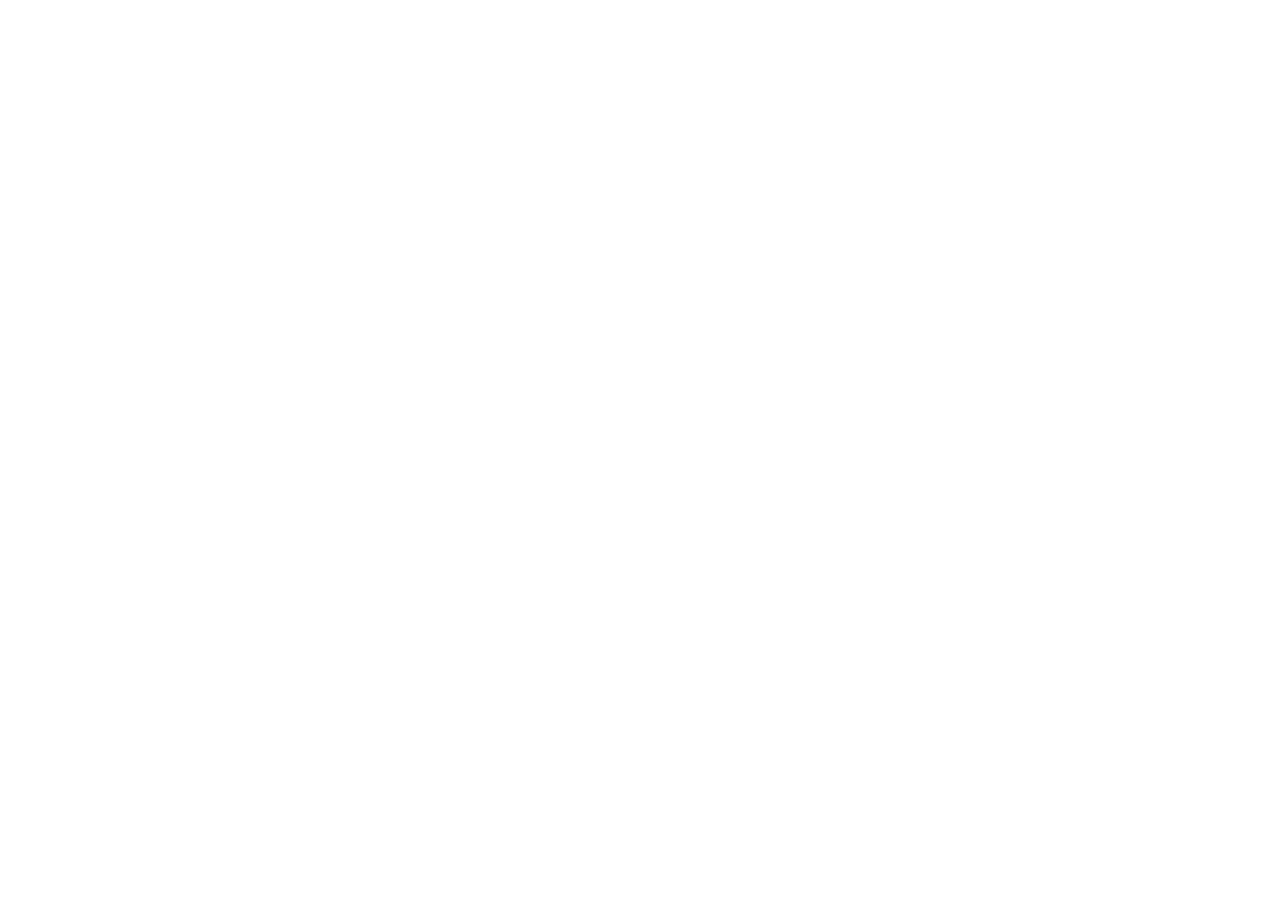
==== home/login.html @ 244410e5 "init project" ====
<!DOCTYPE html>
<html lang="en">
<head>
    <meta charset="UTF-8">
    <meta name="viewport" content="width=device-width, initial-scale=1.0">
    <title>Document</title>
</head>
<body>
    
</body>
</html>
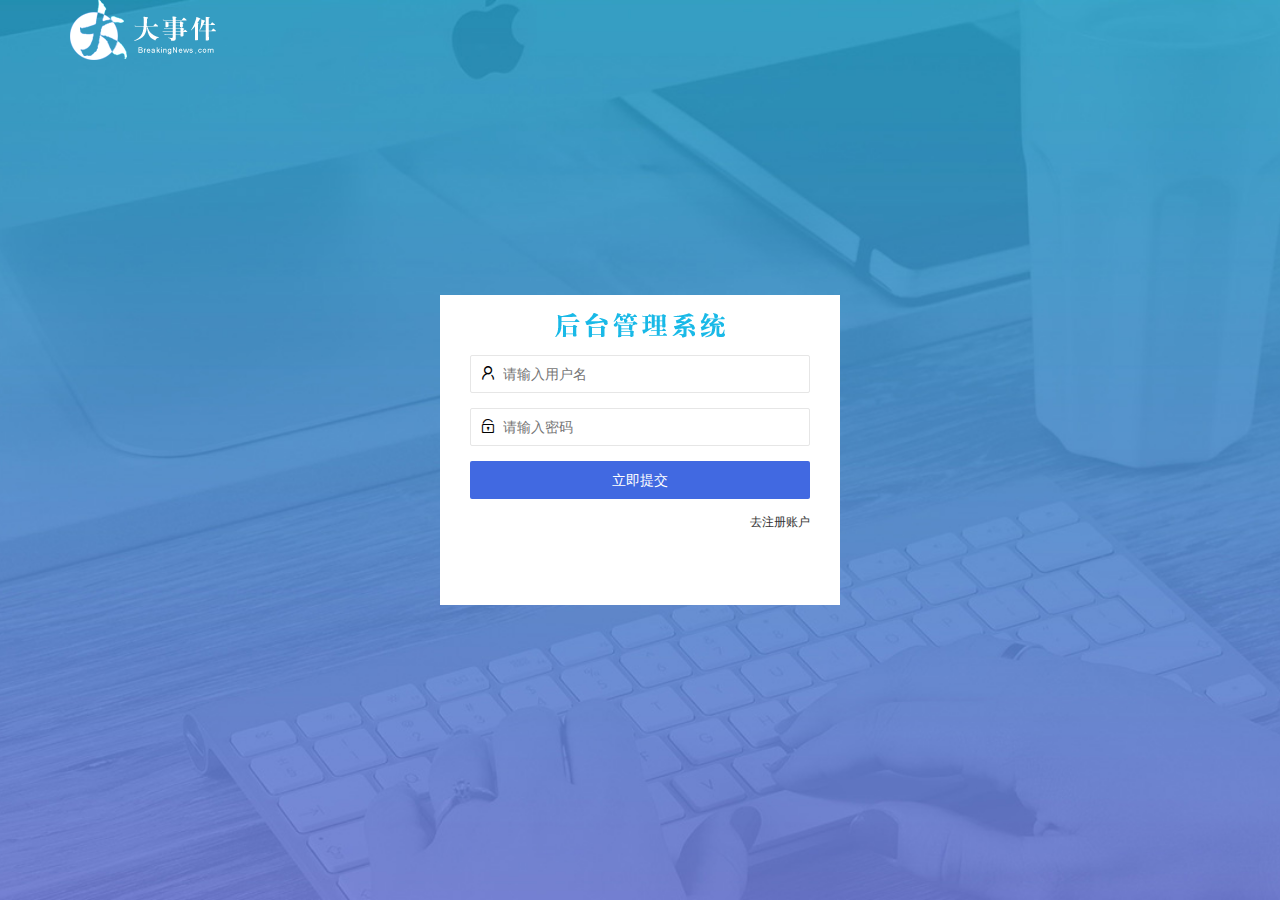
==== commit 228bbe33: "完成个人中心的开发" ====
--- a/home/login.html
+++ b/home/login.html
@@ -1,11 +1,102 @@
 <!DOCTYPE html>
 <html lang="en">
+
 <head>
     <meta charset="UTF-8">
     <meta name="viewport" content="width=device-width, initial-scale=1.0">
     <title>Document</title>
+    <!-- 导入LAYUI样式 -->
+    <link rel="stylesheet" href="/assets/lib/layui/css/layui.css">
+    <!-- 导入自己的样式表 -->
+    <link rel="stylesheet" href="/assets/css/login.css">
 </head>
+
 <body>
-    
+    <div class="layui-main">
+        <img src="/assets/images/logo.png" alt="">
+    </div>
+    <!-- 登录注册区域 -->
+    <div class="loginAndRegBox">
+        <div class="title-box">
+        </div>
+        <!-- 登录的DIV -->
+        <div class="login-box">
+            <!-- form表单 -->
+            <form class="layui-form" id="form_login">
+                <!-- 账号 -->
+                <div class="layui-form-item">
+                    <i class="layui-icon layui-icon-username"></i>
+                    <input type="text" name="username" required lay-verify="required" placeholder="请输入用户名"
+                        autocomplete="off" class="layui-input">
+                </div>
+                <!-- 密码 -->
+                <div class="layui-form-item">
+                    <i class="layui-icon layui-icon-password"></i>
+                    <input type="password" name="password" required lay-verify="required |pwd" placeholder="请输入密码"
+                        autocomplete="off" class="layui-input">
+                </div>
+                <!-- 登录按钮 -->
+                <div class="layui-form-item">
+                    <button class="layui-btn layui-btn-fluid tj" lay-submit lay-filter="formDemo">立即提交</button>
+                </div>
+                <div class="layui-form-item links">
+                    <a href="javascript:;" id="link_reg">去注册账户 </a>
+                </div>
+            </form>
+        </div>
+        <!-- 注册的DIV -->
+        <div class="reg-box">
+            <!-- form表单 -->
+            <form class="layui-form" id="form_reg">
+                <!-- 账号 -->
+                <div class="layui-form-item">
+                    <i class="layui-icon layui-icon-"></i>
+                    <input type="text" name="username" required lay-verify="required" placeholder="请输入用户名"
+                        autocomplete="off" class="layui-input">
+                </div>
+                <!-- 密码 -->
+                <div class="layui-form-item">
+                    <i class="layui-icon layui-icon-password"></i>
+                    <input type="password" name="password" required lay-verify="required |pwd" placeholder="请输入密码"
+                        autocomplete="off" class="layui-input pd">
+                </div>
+                <!--再次确认密码 -->
+                <div class="layui-form-item">
+                    <i class="layui-icon layui-icon-password"></i>
+                    <input type="password" name="password" required lay-verify="required |pwd |repwd"
+                        placeholder="再次确认密码" autocomplete="off" class="layui-input">
+                </div>
+                <!-- 登录按钮 -->
+                <div class="layui-form-item">
+                    <button class="layui-btn layui-btn-fluid tj" lay-submit lay-filter="formDemo">立即提交</button>
+                </div>
+                <div class="layui-form-item links">
+                    <a href="javascript:;" id="link_login">去登录 </a>
+                </div>
+            </form>
+        </div>
+    </div>
 </body>
+
+
+
+
+
+
+
+
+
+
+
+
+
+
+<!-- 导入JQUERY -->
+<script src="/assets/lib/jquery.js"></script>
+<script src="/assets/lib/layui/layui.all.js"></script>
+<!-- 导入自己的脚本 -->
+<script src="/assets/js/login.js"></script>
+
+</body>
+
 </html>--- a/assets/lib/layui/css/layui.css
+++ b/assets/lib/layui/css/layui.css
@@ -0,0 +1,2 @@
+/** layui-v2.5.5 MIT License By https://www.layui.com */
+ .layui-inline,img{display:inline-block;vertical-align:middle}h1,h2,h3,h4,h5,h6{font-weight:400}.layui-edge,.layui-header,.layui-inline,.layui-main{position:relative}.layui-body,.layui-edge,.layui-elip{overflow:hidden}.layui-btn,.layui-edge,.layui-inline,img{vertical-align:middle}.layui-btn,.layui-disabled,.layui-icon,.layui-unselect{-moz-user-select:none;-webkit-user-select:none;-ms-user-select:none}.layui-elip,.layui-form-checkbox span,.layui-form-pane .layui-form-label{text-overflow:ellipsis;white-space:nowrap}.layui-breadcrumb,.layui-tree-btnGroup{visibility:hidden}blockquote,body,button,dd,div,dl,dt,form,h1,h2,h3,h4,h5,h6,input,li,ol,p,pre,td,textarea,th,ul{margin:0;padding:0;-webkit-tap-highlight-color:rgba(0,0,0,0)}a:active,a:hover{outline:0}img{border:none}li{list-style:none}table{border-collapse:collapse;border-spacing:0}h4,h5,h6{font-size:100%}button,input,optgroup,option,select,textarea{font-family:inherit;font-size:inherit;font-style:inherit;font-weight:inherit;outline:0}pre{white-space:pre-wrap;white-space:-moz-pre-wrap;white-space:-pre-wrap;white-space:-o-pre-wrap;word-wrap:break-word}body{line-height:24px;font:14px Helvetica Neue,Helvetica,PingFang SC,Tahoma,Arial,sans-serif}hr{height:1px;margin:10px 0;border:0;clear:both}a{color:#333;text-decoration:none}a:hover{color:#777}a cite{font-style:normal;*cursor:pointer}.layui-border-box,.layui-border-box *{box-sizing:border-box}.layui-box,.layui-box *{box-sizing:content-box}.layui-clear{clear:both;*zoom:1}.layui-clear:after{content:'\20';clear:both;*zoom:1;display:block;height:0}.layui-inline{*display:inline;*zoom:1}.layui-edge{display:inline-block;width:0;height:0;border-width:6px;border-style:dashed;border-color:transparent}.layui-edge-top{top:-4px;border-bottom-color:#999;border-bottom-style:solid}.layui-edge-right{border-left-color:#999;border-left-style:solid}.layui-edge-bottom{top:2px;border-top-color:#999;border-top-style:solid}.layui-edge-left{border-right-color:#999;border-right-style:solid}.layui-disabled,.layui-disabled:hover{color:#d2d2d2!important;cursor:not-allowed!important}.layui-circle{border-radius:100%}.layui-show{display:block!important}.layui-hide{display:none!important}@font-face{font-family:layui-icon;src:url(../font/iconfont.eot?v=250);src:url(../font/iconfont.eot?v=250#iefix) format('embedded-opentype'),url(../font/iconfont.woff2?v=250) format('woff2'),url(../font/iconfont.woff?v=250) format('woff'),url(../font/iconfont.ttf?v=250) format('truetype'),url(../font/iconfont.svg?v=250#layui-icon) format('svg')}.layui-icon{font-family:layui-icon!important;font-size:16px;font-style:normal;-webkit-font-smoothing:antialiased;-moz-osx-font-smoothing:grayscale}.layui-icon-reply-fill:before{content:"\e611"}.layui-icon-set-fill:before{content:"\e614"}.layui-icon-menu-fill:before{content:"\e60f"}.layui-icon-search:before{content:"\e615"}.layui-icon-share:before{content:"\e641"}.layui-icon-set-sm:before{content:"\e620"}.layui-icon-engine:before{content:"\e628"}.layui-icon-close:before{content:"\1006"}.layui-icon-close-fill:before{content:"\1007"}.layui-icon-chart-screen:before{content:"\e629"}.layui-icon-star:before{content:"\e600"}.layui-icon-circle-dot:before{content:"\e617"}.layui-icon-chat:before{content:"\e606"}.layui-icon-release:before{content:"\e609"}.layui-icon-list:before{content:"\e60a"}.layui-icon-chart:before{content:"\e62c"}.layui-icon-ok-circle:before{content:"\1005"}.layui-icon-layim-theme:before{content:"\e61b"}.layui-icon-table:before{content:"\e62d"}.layui-icon-right:before{content:"\e602"}.layui-icon-left:before{content:"\e603"}.layui-icon-cart-simple:before{content:"\e698"}.layui-icon-face-cry:before{content:"\e69c"}.layui-icon-face-smile:before{content:"\e6af"}.layui-icon-survey:before{content:"\e6b2"}.layui-icon-tree:before{content:"\e62e"}.layui-icon-upload-circle:before{content:"\e62f"}.layui-icon-add-circle:before{content:"\e61f"}.layui-icon-download-circle:before{content:"\e601"}.layui-icon-templeate-1:before{content:"\e630"}.layui-icon-util:before{content:"\e631"}.layui-icon-face-surprised:before{content:"\e664"}.layui-icon-edit:before{content:"\e642"}.layui-icon-speaker:before{content:"\e645"}.layui-icon-down:before{content:"\e61a"}.layui-icon-file:before{content:"\e621"}.layui-icon-layouts:before{content:"\e632"}.layui-icon-rate-half:before{content:"\e6c9"}.layui-icon-add-circle-fine:before{content:"\e608"}.layui-icon-prev-circle:before{content:"\e633"}.layui-icon-read:before{content:"\e705"}.layui-icon-404:before{content:"\e61c"}.layui-icon-carousel:before{content:"\e634"}.layui-icon-help:before{content:"\e607"}.layui-icon-code-circle:before{content:"\e635"}.layui-icon-water:before{content:"\e636"}.layui-icon-username:before{content:"\e66f"}.layui-icon-find-fill:before{content:"\e670"}.layui-icon-about:before{content:"\e60b"}.layui-icon-location:before{content:"\e715"}.layui-icon-up:before{content:"\e619"}.layui-icon-pause:before{content:"\e651"}.layui-icon-date:before{content:"\e637"}.layui-icon-layim-uploadfile:before{content:"\e61d"}.layui-icon-delete:before{content:"\e640"}.layui-icon-play:before{content:"\e652"}.layui-icon-top:before{content:"\e604"}.layui-icon-friends:before{content:"\e612"}.layui-icon-refresh-3:before{content:"\e9aa"}.layui-icon-ok:before{content:"\e605"}.layui-icon-layer:before{content:"\e638"}.layui-icon-face-smile-fine:before{content:"\e60c"}.layui-icon-dollar:before{content:"\e659"}.layui-icon-group:before{content:"\e613"}.layui-icon-layim-download:before{content:"\e61e"}.layui-icon-picture-fine:before{content:"\e60d"}.layui-icon-link:before{content:"\e64c"}.layui-icon-diamond:before{content:"\e735"}.layui-icon-log:before{content:"\e60e"}.layui-icon-rate-solid:before{content:"\e67a"}.layui-icon-fonts-del:before{content:"\e64f"}.layui-icon-unlink:before{content:"\e64d"}.layui-icon-fonts-clear:before{content:"\e639"}.layui-icon-triangle-r:before{content:"\e623"}.layui-icon-circle:before{content:"\e63f"}.layui-icon-radio:before{content:"\e643"}.layui-icon-align-center:before{content:"\e647"}.layui-icon-align-right:before{content:"\e648"}.layui-icon-align-left:before{content:"\e649"}.layui-icon-loading-1:before{content:"\e63e"}.layui-icon-return:before{content:"\e65c"}.layui-icon-fonts-strong:before{content:"\e62b"}.layui-icon-upload:before{content:"\e67c"}.layui-icon-dialogue:before{content:"\e63a"}.layui-icon-video:before{content:"\e6ed"}.layui-icon-headset:before{content:"\e6fc"}.layui-icon-cellphone-fine:before{content:"\e63b"}.layui-icon-add-1:before{content:"\e654"}.layui-icon-face-smile-b:before{content:"\e650"}.layui-icon-fonts-html:before{content:"\e64b"}.layui-icon-form:before{content:"\e63c"}.layui-icon-cart:before{content:"\e657"}.layui-icon-camera-fill:before{content:"\e65d"}.layui-icon-tabs:before{content:"\e62a"}.layui-icon-fonts-code:before{content:"\e64e"}.layui-icon-fire:before{content:"\e756"}.layui-icon-set:before{content:"\e716"}.layui-icon-fonts-u:before{content:"\e646"}.layui-icon-triangle-d:before{content:"\e625"}.layui-icon-tips:before{content:"\e702"}.layui-icon-picture:before{content:"\e64a"}.layui-icon-more-vertical:before{content:"\e671"}.layui-icon-flag:before{content:"\e66c"}.layui-icon-loading:before{content:"\e63d"}.layui-icon-fonts-i:before{content:"\e644"}.layui-icon-refresh-1:before{content:"\e666"}.layui-icon-rmb:before{content:"\e65e"}.layui-icon-home:before{content:"\e68e"}.layui-icon-user:before{content:"\e770"}.layui-icon-notice:before{content:"\e667"}.layui-icon-login-weibo:before{content:"\e675"}.layui-icon-voice:before{content:"\e688"}.layui-icon-upload-drag:before{content:"\e681"}.layui-icon-login-qq:before{content:"\e676"}.layui-icon-snowflake:before{content:"\e6b1"}.layui-icon-file-b:before{content:"\e655"}.layui-icon-template:before{content:"\e663"}.layui-icon-auz:before{content:"\e672"}.layui-icon-console:before{content:"\e665"}.layui-icon-app:before{content:"\e653"}.layui-icon-prev:before{content:"\e65a"}.layui-icon-website:before{content:"\e7ae"}.layui-icon-next:before{content:"\e65b"}.layui-icon-component:before{content:"\e857"}.layui-icon-more:before{content:"\e65f"}.layui-icon-login-wechat:before{content:"\e677"}.layui-icon-shrink-right:before{content:"\e668"}.layui-icon-spread-left:before{content:"\e66b"}.layui-icon-camera:before{content:"\e660"}.layui-icon-note:before{content:"\e66e"}.layui-icon-refresh:before{content:"\e669"}.layui-icon-female:before{content:"\e661"}.layui-icon-male:before{content:"\e662"}.layui-icon-password:before{content:"\e673"}.layui-icon-senior:before{content:"\e674"}.layui-icon-theme:before{content:"\e66a"}.layui-icon-tread:before{content:"\e6c5"}.layui-icon-praise:before{content:"\e6c6"}.layui-icon-star-fill:before{content:"\e658"}.layui-icon-rate:before{content:"\e67b"}.layui-icon-template-1:before{content:"\e656"}.layui-icon-vercode:before{content:"\e679"}.layui-icon-cellphone:before{content:"\e678"}.layui-icon-screen-full:before{content:"\e622"}.layui-icon-screen-restore:before{content:"\e758"}.layui-icon-cols:before{content:"\e610"}.layui-icon-export:before{content:"\e67d"}.layui-icon-print:before{content:"\e66d"}.layui-icon-slider:before{content:"\e714"}.layui-icon-addition:before{content:"\e624"}.layui-icon-subtraction:before{content:"\e67e"}.layui-icon-service:before{content:"\e626"}.layui-icon-transfer:before{content:"\e691"}.layui-main{width:1140px;margin:0 auto}.layui-header{z-index:1000;height:60px}.layui-header a:hover{transition:all .5s;-webkit-transition:all .5s}.layui-side{position:fixed;left:0;top:0;bottom:0;z-index:999;width:200px;overflow-x:hidden}.layui-side-scroll{position:relative;width:220px;height:100%;overflow-x:hidden}.layui-body{position:absolute;left:200px;right:0;top:0;bottom:0;z-index:998;width:auto;overflow-y:auto;box-sizing:border-box}.layui-layout-body{overflow:hidden}.layui-layout-admin .layui-header{background-color:#23262E}.layui-layout-admin .layui-side{top:60px;width:200px;overflow-x:hidden}.layui-layout-admin .layui-body{position:fixed;top:60px;bottom:44px}.layui-layout-admin .layui-main{width:auto;margin:0 15px}.layui-layout-admin .layui-footer{position:fixed;left:200px;right:0;bottom:0;height:44px;line-height:44px;padding:0 15px;background-color:#eee}.layui-layout-admin .layui-logo{position:absolute;left:0;top:0;width:200px;height:100%;line-height:60px;text-align:center;color:#009688;font-size:16px}.layui-layout-admin .layui-header .layui-nav{background:0 0}.layui-layout-left{position:absolute!important;left:200px;top:0}.layui-layout-right{position:absolute!important;right:0;top:0}.layui-container{position:relative;margin:0 auto;padding:0 15px;box-sizing:border-box}.layui-fluid{position:relative;margin:0 auto;padding:0 15px}.layui-row:after,.layui-row:before{content:'';display:block;clear:both}.layui-col-lg1,.layui-col-lg10,.layui-col-lg11,.layui-col-lg12,.layui-col-lg2,.layui-col-lg3,.layui-col-lg4,.layui-col-lg5,.layui-col-lg6,.layui-col-lg7,.layui-col-lg8,.layui-col-lg9,.layui-col-md1,.layui-col-md10,.layui-col-md11,.layui-col-md12,.layui-col-md2,.layui-col-md3,.layui-col-md4,.layui-col-md5,.layui-col-md6,.layui-col-md7,.layui-col-md8,.layui-col-md9,.layui-col-sm1,.layui-col-sm10,.layui-col-sm11,.layui-col-sm12,.layui-col-sm2,.layui-col-sm3,.layui-col-sm4,.layui-col-sm5,.layui-col-sm6,.layui-col-sm7,.layui-col-sm8,.layui-col-sm9,.layui-col-xs1,.layui-col-xs10,.layui-col-xs11,.layui-col-xs12,.layui-col-xs2,.layui-col-xs3,.layui-col-xs4,.layui-col-xs5,.layui-col-xs6,.layui-col-xs7,.layui-col-xs8,.layui-col-xs9{position:relative;display:block;box-sizing:border-box}.layui-col-xs1,.layui-col-xs10,.layui-col-xs11,.layui-col-xs12,.layui-col-xs2,.layui-col-xs3,.layui-col-xs4,.layui-col-xs5,.layui-col-xs6,.layui-col-xs7,.layui-col-xs8,.layui-col-xs9{float:left}.layui-col-xs1{width:8.33333333%}.layui-col-xs2{width:16.66666667%}.layui-col-xs3{width:25%}.layui-col-xs4{width:33.33333333%}.layui-col-xs5{width:41.66666667%}.layui-col-xs6{width:50%}.layui-col-xs7{width:58.33333333%}.layui-col-xs8{width:66.66666667%}.layui-col-xs9{width:75%}.layui-col-xs10{width:83.33333333%}.layui-col-xs11{width:91.66666667%}.layui-col-xs12{width:100%}.layui-col-xs-offset1{margin-left:8.33333333%}.layui-col-xs-offset2{margin-left:16.66666667%}.layui-col-xs-offset3{margin-left:25%}.layui-col-xs-offset4{margin-left:33.33333333%}.layui-col-xs-offset5{margin-left:41.66666667%}.layui-col-xs-offset6{margin-left:50%}.layui-col-xs-offset7{margin-left:58.33333333%}.layui-col-xs-offset8{margin-left:66.66666667%}.layui-col-xs-offset9{margin-left:75%}.layui-col-xs-offset10{margin-left:83.33333333%}.layui-col-xs-offset11{margin-left:91.66666667%}.layui-col-xs-offset12{margin-left:100%}@media screen and (max-width:768px){.layui-hide-xs{display:none!important}.layui-show-xs-block{display:block!important}.layui-show-xs-inline{display:inline!important}.layui-show-xs-inline-block{display:inline-block!important}}@media screen and (min-width:768px){.layui-container{width:750px}.layui-hide-sm{display:none!important}.layui-show-sm-block{display:block!important}.layui-show-sm-inline{display:inline!important}.layui-show-sm-inline-block{display:inline-block!important}.layui-col-sm1,.layui-col-sm10,.layui-col-sm11,.layui-col-sm12,.layui-col-sm2,.layui-col-sm3,.layui-col-sm4,.layui-col-sm5,.layui-col-sm6,.layui-col-sm7,.layui-col-sm8,.layui-col-sm9{float:left}.layui-col-sm1{width:8.33333333%}.layui-col-sm2{width:16.66666667%}.layui-col-sm3{width:25%}.layui-col-sm4{width:33.33333333%}.layui-col-sm5{width:41.66666667%}.layui-col-sm6{width:50%}.layui-col-sm7{width:58.33333333%}.layui-col-sm8{width:66.66666667%}.layui-col-sm9{width:75%}.layui-col-sm10{width:83.33333333%}.layui-col-sm11{width:91.66666667%}.layui-col-sm12{width:100%}.layui-col-sm-offset1{margin-left:8.33333333%}.layui-col-sm-offset2{margin-left:16.66666667%}.layui-col-sm-offset3{margin-left:25%}.layui-col-sm-offset4{margin-left:33.33333333%}.layui-col-sm-offset5{margin-left:41.66666667%}.layui-col-sm-offset6{margin-left:50%}.layui-col-sm-offset7{margin-left:58.33333333%}.layui-col-sm-offset8{margin-left:66.66666667%}.layui-col-sm-offset9{margin-left:75%}.layui-col-sm-offset10{margin-left:83.33333333%}.layui-col-sm-offset11{margin-left:91.66666667%}.layui-col-sm-offset12{margin-left:100%}}@media screen and (min-width:992px){.layui-container{width:970px}.layui-hide-md{display:none!important}.layui-show-md-block{display:block!important}.layui-show-md-inline{display:inline!important}.layui-show-md-inline-block{display:inline-block!important}.layui-col-md1,.layui-col-md10,.layui-col-md11,.layui-col-md12,.layui-col-md2,.layui-col-md3,.layui-col-md4,.layui-col-md5,.layui-col-md6,.layui-col-md7,.layui-col-md8,.layui-col-md9{float:left}.layui-col-md1{width:8.33333333%}.layui-col-md2{width:16.66666667%}.layui-col-md3{width:25%}.layui-col-md4{width:33.33333333%}.layui-col-md5{width:41.66666667%}.layui-col-md6{width:50%}.layui-col-md7{width:58.33333333%}.layui-col-md8{width:66.66666667%}.layui-col-md9{width:75%}.layui-col-md10{width:83.33333333%}.layui-col-md11{width:91.66666667%}.layui-col-md12{width:100%}.layui-col-md-offset1{margin-left:8.33333333%}.layui-col-md-offset2{margin-left:16.66666667%}.layui-col-md-offset3{margin-left:25%}.layui-col-md-offset4{margin-left:33.33333333%}.layui-col-md-offset5{margin-left:41.66666667%}.layui-col-md-offset6{margin-left:50%}.layui-col-md-offset7{margin-left:58.33333333%}.layui-col-md-offset8{margin-left:66.66666667%}.layui-col-md-offset9{margin-left:75%}.layui-col-md-offset10{margin-left:83.33333333%}.layui-col-md-offset11{margin-left:91.66666667%}.layui-col-md-offset12{margin-left:100%}}@media screen and (min-width:1200px){.layui-container{width:1170px}.layui-hide-lg{display:none!important}.layui-show-lg-block{display:block!important}.layui-show-lg-inline{display:inline!important}.layui-show-lg-inline-block{display:inline-block!important}.layui-col-lg1,.layui-col-lg10,.layui-col-lg11,.layui-col-lg12,.layui-col-lg2,.layui-col-lg3,.layui-col-lg4,.layui-col-lg5,.layui-col-lg6,.layui-col-lg7,.layui-col-lg8,.layui-col-lg9{float:left}.layui-col-lg1{width:8.33333333%}.layui-col-lg2{width:16.66666667%}.layui-col-lg3{width:25%}.layui-col-lg4{width:33.33333333%}.layui-col-lg5{width:41.66666667%}.layui-col-lg6{width:50%}.layui-col-lg7{width:58.33333333%}.layui-col-lg8{width:66.66666667%}.layui-col-lg9{width:75%}.layui-col-lg10{width:83.33333333%}.layui-col-lg11{width:91.66666667%}.layui-col-lg12{width:100%}.layui-col-lg-offset1{margin-left:8.33333333%}.layui-col-lg-offset2{margin-left:16.66666667%}.layui-col-lg-offset3{margin-left:25%}.layui-col-lg-offset4{margin-left:33.33333333%}.layui-col-lg-offset5{margin-left:41.66666667%}.layui-col-lg-offset6{margin-left:50%}.layui-col-lg-offset7{margin-left:58.33333333%}.layui-col-lg-offset8{margin-left:66.66666667%}.layui-col-lg-offset9{margin-left:75%}.layui-col-lg-offset10{margin-left:83.33333333%}.layui-col-lg-offset11{margin-left:91.66666667%}.layui-col-lg-offset12{margin-left:100%}}.layui-col-space1{margin:-.5px}.layui-col-space1>*{padding:.5px}.layui-col-space3{margin:-1.5px}.layui-col-space3>*{padding:1.5px}.layui-col-space5{margin:-2.5px}.layui-col-space5>*{padding:2.5px}.layui-col-space8{margin:-3.5px}.layui-col-space8>*{padding:3.5px}.layui-col-space10{margin:-5px}.layui-col-space10>*{padding:5px}.layui-col-space12{margin:-6px}.layui-col-space12>*{padding:6px}.layui-col-space15{margin:-7.5px}.layui-col-space15>*{padding:7.5px}.layui-col-space18{margin:-9px}.layui-col-space18>*{padding:9px}.layui-col-space20{margin:-10px}.layui-col-space20>*{padding:10px}.layui-col-space22{margin:-11px}.layui-col-space22>*{padding:11px}.layui-col-space25{margin:-12.5px}.layui-col-space25>*{padding:12.5px}.layui-col-space30{margin:-15px}.layui-col-space30>*{padding:15px}.layui-btn,.layui-input,.layui-select,.layui-textarea,.layui-upload-button{outline:0;-webkit-appearance:none;transition:all .3s;-webkit-transition:all .3s;box-sizing:border-box}.layui-elem-quote{margin-bottom:10px;padding:15px;line-height:22px;border-left:5px solid #009688;border-radius:0 2px 2px 0;background-color:#f2f2f2}.layui-quote-nm{border-style:solid;border-width:1px 1px 1px 5px;background:0 0}.layui-elem-field{margin-bottom:10px;padding:0;border-width:1px;border-style:solid}.layui-elem-field legend{margin-left:20px;padding:0 10px;font-size:20px;font-weight:300}.layui-field-title{margin:10px 0 20px;border-width:1px 0 0}.layui-field-box{padding:10px 15px}.layui-field-title .layui-field-box{padding:10px 0}.layui-progress{position:relative;height:6px;border-radius:20px;background-color:#e2e2e2}.layui-progress-bar{position:absolute;left:0;top:0;width:0;max-width:100%;height:6px;border-radius:20px;text-align:right;background-color:#5FB878;transition:all .3s;-webkit-transition:all .3s}.layui-progress-big,.layui-progress-big .layui-progress-bar{height:18px;line-height:18px}.layui-progress-text{position:relative;top:-20px;line-height:18px;font-size:12px;color:#666}.layui-progress-big .layui-progress-text{position:static;padding:0 10px;color:#fff}.layui-collapse{border-width:1px;border-style:solid;border-radius:2px}.layui-colla-content,.layui-colla-item{border-top-width:1px;border-top-style:solid}.layui-colla-item:first-child{border-top:none}.layui-colla-title{position:relative;height:42px;line-height:42px;padding:0 15px 0 35px;color:#333;background-color:#f2f2f2;cursor:pointer;font-size:14px;overflow:hidden}.layui-colla-content{display:none;padding:10px 15px;line-height:22px;color:#666}.layui-colla-icon{position:absolute;left:15px;top:0;font-size:14px}.layui-card{margin-bottom:15px;border-radius:2px;background-color:#fff;box-shadow:0 1px 2px 0 rgba(0,0,0,.05)}.layui-card:last-child{margin-bottom:0}.layui-card-header{position:relative;height:42px;line-height:42px;padding:0 15px;border-bottom:1px solid #f6f6f6;color:#333;border-radius:2px 2px 0 0;font-size:14px}.layui-bg-black,.layui-bg-blue,.layui-bg-cyan,.layui-bg-green,.layui-bg-orange,.layui-bg-red{color:#fff!important}.layui-card-body{position:relative;padding:10px 15px;line-height:24px}.layui-card-body[pad15]{padding:15px}.layui-card-body[pad20]{padding:20px}.layui-card-body .layui-table{margin:5px 0}.layui-card .layui-tab{margin:0}.layui-panel-window{position:relative;padding:15px;border-radius:0;border-top:5px solid #E6E6E6;background-color:#fff}.layui-auxiliar-moving{position:fixed;left:0;right:0;top:0;bottom:0;width:100%;height:100%;background:0 0;z-index:9999999999}.layui-form-label,.layui-form-mid,.layui-form-select,.layui-input-block,.layui-input-inline,.layui-textarea{position:relative}.layui-bg-red{background-color:#FF5722!important}.layui-bg-orange{background-color:#FFB800!important}.layui-bg-green{background-color:#009688!important}.layui-bg-cyan{background-color:#2F4056!important}.layui-bg-blue{background-color:#1E9FFF!important}.layui-bg-black{background-color:#393D49!important}.layui-bg-gray{background-color:#eee!important;color:#666!important}.layui-badge-rim,.layui-colla-content,.layui-colla-item,.layui-collapse,.layui-elem-field,.layui-form-pane .layui-form-item[pane],.layui-form-pane .layui-form-label,.layui-input,.layui-layedit,.layui-layedit-tool,.layui-quote-nm,.layui-select,.layui-tab-bar,.layui-tab-card,.layui-tab-title,.layui-tab-title .layui-this:after,.layui-textarea{border-color:#e6e6e6}.layui-timeline-item:before,hr{background-color:#e6e6e6}.layui-text{line-height:22px;font-size:14px;color:#666}.layui-text h1,.layui-text h2,.layui-text h3{font-weight:500;color:#333}.layui-text h1{font-size:30px}.layui-text h2{font-size:24px}.layui-text h3{font-size:18px}.layui-text a:not(.layui-btn){color:#01AAED}.layui-text a:not(.layui-btn):hover{text-decoration:underline}.layui-text ul{padding:5px 0 5px 15px}.layui-text ul li{margin-top:5px;list-style-type:disc}.layui-text em,.layui-word-aux{color:#999!important;padding:0 5px!important}.layui-btn{display:inline-block;height:38px;line-height:38px;padding:0 18px;background-color:#009688;color:#fff;white-space:nowrap;text-align:center;font-size:14px;border:none;border-radius:2px;cursor:pointer}.layui-btn:hover{opacity:.8;filter:alpha(opacity=80);color:#fff}.layui-btn:active{opacity:1;filter:alpha(opacity=100)}.layui-btn+.layui-btn{margin-left:10px}.layui-btn-container{font-size:0}.layui-btn-container .layui-btn{margin-right:10px;margin-bottom:10px}.layui-btn-container .layui-btn+.layui-btn{margin-left:0}.layui-table .layui-btn-container .layui-btn{margin-bottom:9px}.layui-btn-radius{border-radius:100px}.layui-btn .layui-icon{margin-right:3px;font-size:18px;vertical-align:bottom;vertical-align:middle\9}.layui-btn-primary{border:1px solid #C9C9C9;background-color:#fff;color:#555}.layui-btn-primary:hover{border-color:#009688;color:#333}.layui-btn-normal{background-color:#1E9FFF}.layui-btn-warm{background-color:#FFB800}.layui-btn-danger{background-color:#FF5722}.layui-btn-checked{background-color:#5FB878}.layui-btn-disabled,.layui-btn-disabled:active,.layui-btn-disabled:hover{border:1px solid #e6e6e6;background-color:#FBFBFB;color:#C9C9C9;cursor:not-allowed;opacity:1}.layui-btn-lg{height:44px;line-height:44px;padding:0 25px;font-size:16px}.layui-btn-sm{height:30px;line-height:30px;padding:0 10px;font-size:12px}.layui-btn-sm i{font-size:16px!important}.layui-btn-xs{height:22px;line-height:22px;padding:0 5px;font-size:12px}.layui-btn-xs i{font-size:14px!important}.layui-btn-group{display:inline-block;vertical-align:middle;font-size:0}.layui-btn-group .layui-btn{margin-left:0!important;margin-right:0!important;border-left:1px solid rgba(255,255,255,.5);border-radius:0}.layui-btn-group .layui-btn-primary{border-left:none}.layui-btn-group .layui-btn-primary:hover{border-color:#C9C9C9;color:#009688}.layui-btn-group .layui-btn:first-child{border-left:none;border-radius:2px 0 0 2px}.layui-btn-group .layui-btn-primary:first-child{border-left:1px solid #c9c9c9}.layui-btn-group .layui-btn:last-child{border-radius:0 2px 2px 0}.layui-btn-group .layui-btn+.layui-btn{margin-left:0}.layui-btn-group+.layui-btn-group{margin-left:10px}.layui-btn-fluid{width:100%}.layui-input,.layui-select,.layui-textarea{height:38px;line-height:1.3;line-height:38px\9;border-width:1px;border-style:solid;background-color:#fff;border-radius:2px}.layui-input::-webkit-input-placeholder,.layui-select::-webkit-input-placeholder,.layui-textarea::-webkit-input-placeholder{line-height:1.3}.layui-input,.layui-textarea{display:block;width:100%;padding-left:10px}.layui-input:hover,.layui-textarea:hover{border-color:#D2D2D2!important}.layui-input:focus,.layui-textarea:focus{border-color:#C9C9C9!important}.layui-textarea{min-height:100px;height:auto;line-height:20px;padding:6px 10px;resize:vertical}.layui-select{padding:0 10px}.layui-form input[type=checkbox],.layui-form input[type=radio],.layui-form select{display:none}.layui-form [lay-ignore]{display:initial}.layui-form-item{margin-bottom:15px;clear:both;*zoom:1}.layui-form-item:after{content:'\20';clear:both;*zoom:1;display:block;height:0}.layui-form-label{float:left;display:block;padding:9px 15px;width:80px;font-weight:400;line-height:20px;text-align:right}.layui-form-label-col{display:block;float:none;padding:9px 0;line-height:20px;text-align:left}.layui-form-item .layui-inline{margin-bottom:5px;margin-right:10px}.layui-input-block{margin-left:110px;min-height:36px}.layui-input-inline{display:inline-block;vertical-align:middle}.layui-form-item .layui-input-inline{float:left;width:190px;margin-right:10px}.layui-form-text .layui-input-inline{width:auto}.layui-form-mid{float:left;display:block;padding:9px 0!important;line-height:20px;margin-right:10px}.layui-form-danger+.layui-form-select .layui-input,.layui-form-danger:focus{border-color:#FF5722!important}.layui-form-select .layui-input{padding-right:30px;cursor:pointer}.layui-form-select .layui-edge{position:absolute;right:10px;top:50%;margin-top:-3px;cursor:pointer;border-width:6px;border-top-color:#c2c2c2;border-top-style:solid;transition:all .3s;-webkit-transition:all .3s}.layui-form-select dl{display:none;position:absolute;left:0;top:42px;padding:5px 0;z-index:899;min-width:100%;border:1px solid #d2d2d2;max-height:300px;overflow-y:auto;background-color:#fff;border-radius:2px;box-shadow:0 2px 4px rgba(0,0,0,.12);box-sizing:border-box}.layui-form-select dl dd,.layui-form-select dl dt{padding:0 10px;line-height:36px;white-space:nowrap;overflow:hidden;text-overflow:ellipsis}.layui-form-select dl dt{font-size:12px;color:#999}.layui-form-select dl dd{cursor:pointer}.layui-form-select dl dd:hover{background-color:#f2f2f2;-webkit-transition:.5s all;transition:.5s all}.layui-form-select .layui-select-group dd{padding-left:20px}.layui-form-select dl dd.layui-select-tips{padding-left:10px!important;color:#999}.layui-form-select dl dd.layui-this{background-color:#5FB878;color:#fff}.layui-form-checkbox,.layui-form-select dl dd.layui-disabled{background-color:#fff}.layui-form-selected dl{display:block}.layui-form-checkbox,.layui-form-checkbox *,.layui-form-switch{display:inline-block;vertical-align:middle}.layui-form-selected .layui-edge{margin-top:-9px;-webkit-transform:rotate(180deg);transform:rotate(180deg);margin-top:-3px\9}:root .layui-form-selected .layui-edge{margin-top:-9px\0/IE9}.layui-form-selectup dl{top:auto;bottom:42px}.layui-select-none{margin:5px 0;text-align:center;color:#999}.layui-select-disabled .layui-disabled{border-color:#eee!important}.layui-select-disabled .layui-edge{border-top-color:#d2d2d2}.layui-form-checkbox{position:relative;height:30px;line-height:30px;margin-right:10px;padding-right:30px;cursor:pointer;font-size:0;-webkit-transition:.1s linear;transition:.1s linear;box-sizing:border-box}.layui-form-checkbox span{padding:0 10px;height:100%;font-size:14px;border-radius:2px 0 0 2px;background-color:#d2d2d2;color:#fff;overflow:hidden}.layui-form-checkbox:hover span{background-color:#c2c2c2}.layui-form-checkbox i{position:absolute;right:0;top:0;width:30px;height:28px;border:1px solid #d2d2d2;border-left:none;border-radius:0 2px 2px 0;color:#fff;font-size:20px;text-align:center}.layui-form-checkbox:hover i{border-color:#c2c2c2;color:#c2c2c2}.layui-form-checked,.layui-form-checked:hover{border-color:#5FB878}.layui-form-checked span,.layui-form-checked:hover span{background-color:#5FB878}.layui-form-checked i,.layui-form-checked:hover i{color:#5FB878}.layui-form-item .layui-form-checkbox{margin-top:4px}.layui-form-checkbox[lay-skin=primary]{height:auto!important;line-height:normal!important;min-width:18px;min-height:18px;border:none!important;margin-right:0;padding-left:28px;padding-right:0;background:0 0}.layui-form-checkbox[lay-skin=primary] span{padding-left:0;padding-right:15px;line-height:18px;background:0 0;color:#666}.layui-form-checkbox[lay-skin=primary] i{right:auto;left:0;width:16px;height:16px;line-height:16px;border:1px solid #d2d2d2;font-size:12px;border-radius:2px;background-color:#fff;-webkit-transition:.1s linear;transition:.1s linear}.layui-form-checkbox[lay-skin=primary]:hover i{border-color:#5FB878;color:#fff}.layui-form-checked[lay-skin=primary] i{border-color:#5FB878!important;background-color:#5FB878;color:#fff}.layui-checkbox-disbaled[lay-skin=primary] span{background:0 0!important;color:#c2c2c2}.layui-checkbox-disbaled[lay-skin=primary]:hover i{border-color:#d2d2d2}.layui-form-item .layui-form-checkbox[lay-skin=primary]{margin-top:10px}.layui-form-switch{position:relative;height:22px;line-height:22px;min-width:35px;padding:0 5px;margin-top:8px;border:1px solid #d2d2d2;border-radius:20px;cursor:pointer;background-color:#fff;-webkit-transition:.1s linear;transition:.1s linear}.layui-form-switch i{position:absolute;left:5px;top:3px;width:16px;height:16px;border-radius:20px;background-color:#d2d2d2;-webkit-transition:.1s linear;transition:.1s linear}.layui-form-switch em{position:relative;top:0;width:25px;margin-left:21px;padding:0!important;text-align:center!important;color:#999!important;font-style:normal!important;font-size:12px}.layui-form-onswitch{border-color:#5FB878;background-color:#5FB878}.layui-checkbox-disbaled,.layui-checkbox-disbaled i{border-color:#e2e2e2!important}.layui-form-onswitch i{left:100%;margin-left:-21px;background-color:#fff}.layui-form-onswitch em{margin-left:5px;margin-right:21px;color:#fff!important}.layui-checkbox-disbaled span{background-color:#e2e2e2!important}.layui-checkbox-disbaled:hover i{color:#fff!important}[lay-radio]{display:none}.layui-form-radio,.layui-form-radio *{display:inline-block;vertical-align:middle}.layui-form-radio{line-height:28px;margin:6px 10px 0 0;padding-right:10px;cursor:pointer;font-size:0}.layui-form-radio *{font-size:14px}.layui-form-radio>i{margin-right:8px;font-size:22px;color:#c2c2c2}.layui-form-radio>i:hover,.layui-form-radioed>i{color:#5FB878}.layui-radio-disbaled>i{color:#e2e2e2!important}.layui-form-pane .layui-form-label{width:110px;padding:8px 15px;height:38px;line-height:20px;border-width:1px;border-style:solid;border-radius:2px 0 0 2px;text-align:center;background-color:#FBFBFB;overflow:hidden;box-sizing:border-box}.layui-form-pane .layui-input-inline{margin-left:-1px}.layui-form-pane .layui-input-block{margin-left:110px;left:-1px}.layui-form-pane .layui-input{border-radius:0 2px 2px 0}.layui-form-pane .layui-form-text .layui-form-label{float:none;width:100%;border-radius:2px;box-sizing:border-box;text-align:left}.layui-form-pane .layui-form-text .layui-input-inline{display:block;margin:0;top:-1px;clear:both}.layui-form-pane .layui-form-text .layui-input-block{margin:0;left:0;top:-1px}.layui-form-pane .layui-form-text .layui-textarea{min-height:100px;border-radius:0 0 2px 2px}.layui-form-pane .layui-form-checkbox{margin:4px 0 4px 10px}.layui-form-pane .layui-form-radio,.layui-form-pane .layui-form-switch{margin-top:6px;margin-left:10px}.layui-form-pane .layui-form-item[pane]{position:relative;border-width:1px;border-style:solid}.layui-form-pane .layui-form-item[pane] .layui-form-label{position:absolute;left:0;top:0;height:100%;border-width:0 1px 0 0}.layui-form-pane .layui-form-item[pane] .layui-input-inline{margin-left:110px}@media screen and (max-width:450px){.layui-form-item .layui-form-label{text-overflow:ellipsis;overflow:hidden;white-space:nowrap}.layui-form-item .layui-inline{display:block;margin-right:0;margin-bottom:20px;clear:both}.layui-form-item .layui-inline:after{content:'\20';clear:both;display:block;height:0}.layui-form-item .layui-input-inline{display:block;float:none;left:-3px;width:auto;margin:0 0 10px 112px}.layui-form-item .layui-input-inline+.layui-form-mid{margin-left:110px;top:-5px;padding:0}.layui-form-item .layui-form-checkbox{margin-right:5px;margin-bottom:5px}}.layui-layedit{border-width:1px;border-style:solid;border-radius:2px}.layui-layedit-tool{padding:3px 5px;border-bottom-width:1px;border-bottom-style:solid;font-size:0}.layedit-tool-fixed{position:fixed;top:0;border-top:1px solid #e2e2e2}.layui-layedit-tool .layedit-tool-mid,.layui-layedit-tool .layui-icon{display:inline-block;vertical-align:middle;text-align:center;font-size:14px}.layui-layedit-tool .layui-icon{position:relative;width:32px;height:30px;line-height:30px;margin:3px 5px;color:#777;cursor:pointer;border-radius:2px}.layui-layedit-tool .layui-icon:hover{color:#393D49}.layui-layedit-tool .layui-icon:active{color:#000}.layui-layedit-tool .layedit-tool-active{background-color:#e2e2e2;color:#000}.layui-layedit-tool .layui-disabled,.layui-layedit-tool .layui-disabled:hover{color:#d2d2d2;cursor:not-allowed}.layui-layedit-tool .layedit-tool-mid{width:1px;height:18px;margin:0 10px;background-color:#d2d2d2}.layedit-tool-html{width:50px!important;font-size:30px!important}.layedit-tool-b,.layedit-tool-code,.layedit-tool-help{font-size:16px!important}.layedit-tool-d,.layedit-tool-face,.layedit-tool-image,.layedit-tool-unlink{font-size:18px!important}.layedit-tool-image input{position:absolute;font-size:0;left:0;top:0;width:100%;height:100%;opacity:.01;filter:Alpha(opacity=1);cursor:pointer}.layui-layedit-iframe iframe{display:block;width:100%}#LAY_layedit_code{overflow:hidden}.layui-laypage{display:inline-block;*display:inline;*zoom:1;vertical-align:middle;margin:10px 0;font-size:0}.layui-laypage>a:first-child,.layui-laypage>a:first-child em{border-radius:2px 0 0 2px}.layui-laypage>a:last-child,.layui-laypage>a:last-child em{border-radius:0 2px 2px 0}.layui-laypage>:first-child{margin-left:0!important}.layui-laypage>:last-child{margin-right:0!important}.layui-laypage a,.layui-laypage button,.layui-laypage input,.layui-laypage select,.layui-laypage span{border:1px solid #e2e2e2}.layui-laypage a,.layui-laypage span{display:inline-block;*display:inline;*zoom:1;vertical-align:middle;padding:0 15px;height:28px;line-height:28px;margin:0 -1px 5px 0;background-color:#fff;color:#333;font-size:12px}.layui-flow-more a *,.layui-laypage input,.layui-table-view select[lay-ignore]{display:inline-block}.layui-laypage a:hover{color:#009688}.layui-laypage em{font-style:normal}.layui-laypage .layui-laypage-spr{color:#999;font-weight:700}.layui-laypage a{text-decoration:none}.layui-laypage .layui-laypage-curr{position:relative}.layui-laypage .layui-laypage-curr em{position:relative;color:#fff}.layui-laypage .layui-laypage-curr .layui-laypage-em{position:absolute;left:-1px;top:-1px;padding:1px;width:100%;height:100%;background-color:#009688}.layui-laypage-em{border-radius:2px}.layui-laypage-next em,.layui-laypage-prev em{font-family:Sim sun;font-size:16px}.layui-laypage .layui-laypage-count,.layui-laypage .layui-laypage-limits,.layui-laypage .layui-laypage-refresh,.layui-laypage .layui-laypage-skip{margin-left:10px;margin-right:10px;padding:0;border:none}.layui-laypage .layui-laypage-limits,.layui-laypage .layui-laypage-refresh{vertical-align:top}.layui-laypage .layui-laypage-refresh i{font-size:18px;cursor:pointer}.layui-laypage select{height:22px;padding:3px;border-radius:2px;cursor:pointer}.layui-laypage .layui-laypage-skip{height:30px;line-height:30px;color:#999}.layui-laypage button,.layui-laypage input{height:30px;line-height:30px;border-radius:2px;vertical-align:top;background-color:#fff;box-sizing:border-box}.layui-laypage input{width:40px;margin:0 10px;padding:0 3px;text-align:center}.layui-laypage input:focus,.layui-laypage select:focus{border-color:#009688!important}.layui-laypage button{margin-left:10px;padding:0 10px;cursor:pointer}.layui-table,.layui-table-view{margin:10px 0}.layui-flow-more{margin:10px 0;text-align:center;color:#999;font-size:14px}.layui-flow-more a{height:32px;line-height:32px}.layui-flow-more a *{vertical-align:top}.layui-flow-more a cite{padding:0 20px;border-radius:3px;background-color:#eee;color:#333;font-style:normal}.layui-flow-more a cite:hover{opacity:.8}.layui-flow-more a i{font-size:30px;color:#737383}.layui-table{width:100%;background-color:#fff;color:#666}.layui-table tr{transition:all .3s;-webkit-transition:all .3s}.layui-table th{text-align:left;font-weight:400}.layui-table tbody tr:hover,.layui-table thead tr,.layui-table-click,.layui-table-header,.layui-table-hover,.layui-table-mend,.layui-table-patch,.layui-table-tool,.layui-table-total,.layui-table-total tr,.layui-table[lay-even] tr:nth-child(even){background-color:#f2f2f2}.layui-table td,.layui-table th,.layui-table-col-set,.layui-table-fixed-r,.layui-table-grid-down,.layui-table-header,.layui-table-page,.layui-table-tips-main,.layui-table-tool,.layui-table-total,.layui-table-view,.layui-table[lay-skin=line],.layui-table[lay-skin=row]{border-width:1px;border-style:solid;border-color:#e6e6e6}.layui-table td,.layui-table th{position:relative;padding:9px 15px;min-height:20px;line-height:20px;font-size:14px}.layui-table[lay-skin=line] td,.layui-table[lay-skin=line] th{border-width:0 0 1px}.layui-table[lay-skin=row] td,.layui-table[lay-skin=row] th{border-width:0 1px 0 0}.layui-table[lay-skin=nob] td,.layui-table[lay-skin=nob] th{border:none}.layui-table img{max-width:100px}.layui-table[lay-size=lg] td,.layui-table[lay-size=lg] th{padding:15px 30px}.layui-table-view .layui-table[lay-size=lg] .layui-table-cell{height:40px;line-height:40px}.layui-table[lay-size=sm] td,.layui-table[lay-size=sm] th{font-size:12px;padding:5px 10px}.layui-table-view .layui-table[lay-size=sm] .layui-table-cell{height:20px;line-height:20px}.layui-table[lay-data]{display:none}.layui-table-box{position:relative;overflow:hidden}.layui-table-view .layui-table{position:relative;width:auto;margin:0}.layui-table-view .layui-table[lay-skin=line]{border-width:0 1px 0 0}.layui-table-view .layui-table[lay-skin=row]{border-width:0 0 1px}.layui-table-view .layui-table td,.layui-table-view .layui-table th{padding:5px 0;border-top:none;border-left:none}.layui-table-view .layui-table th.layui-unselect .layui-table-cell span{cursor:pointer}.layui-table-view .layui-table td{cursor:default}.layui-table-view .layui-table td[data-edit=text]{cursor:text}.layui-table-view .layui-form-checkbox[lay-skin=primary] i{width:18px;height:18px}.layui-table-view .layui-form-radio{line-height:0;padding:0}.layui-table-view .layui-form-radio>i{margin:0;font-size:20px}.layui-table-init{position:absolute;left:0;top:0;width:100%;height:100%;text-align:center;z-index:110}.layui-table-init .layui-icon{position:absolute;left:50%;top:50%;margin:-15px 0 0 -15px;font-size:30px;color:#c2c2c2}.layui-table-header{border-width:0 0 1px;overflow:hidden}.layui-table-header .layui-table{margin-bottom:-1px}.layui-table-tool .layui-inline[lay-event]{position:relative;width:26px;height:26px;padding:5px;line-height:16px;margin-right:10px;text-align:center;color:#333;border:1px solid #ccc;cursor:pointer;-webkit-transition:.5s all;transition:.5s all}.layui-table-tool .layui-inline[lay-event]:hover{border:1px solid #999}.layui-table-tool-temp{padding-right:120px}.layui-table-tool-self{position:absolute;right:17px;top:10px}.layui-table-tool .layui-table-tool-self .layui-inline[lay-event]{margin:0 0 0 10px}.layui-table-tool-panel{position:absolute;top:29px;left:-1px;padding:5px 0;min-width:150px;min-height:40px;border:1px solid #d2d2d2;text-align:left;overflow-y:auto;background-color:#fff;box-shadow:0 2px 4px rgba(0,0,0,.12)}.layui-table-cell,.layui-table-tool-panel li{overflow:hidden;text-overflow:ellipsis;white-space:nowrap}.layui-table-tool-panel li{padding:0 10px;line-height:30px;-webkit-transition:.5s all;transition:.5s all}.layui-table-tool-panel li .layui-form-checkbox[lay-skin=primary]{width:100%;padding-left:28px}.layui-table-tool-panel li:hover{background-color:#f2f2f2}.layui-table-tool-panel li .layui-form-checkbox[lay-skin=primary] i{position:absolute;left:0;top:0}.layui-table-tool-panel li .layui-form-checkbox[lay-skin=primary] span{padding:0}.layui-table-tool .layui-table-tool-self .layui-table-tool-panel{left:auto;right:-1px}.layui-table-col-set{position:absolute;right:0;top:0;width:20px;height:100%;border-width:0 0 0 1px;background-color:#fff}.layui-table-sort{width:10px;height:20px;margin-left:5px;cursor:pointer!important}.layui-table-sort .layui-edge{position:absolute;left:5px;border-width:5px}.layui-table-sort .layui-table-sort-asc{top:3px;border-top:none;border-bottom-style:solid;border-bottom-color:#b2b2b2}.layui-table-sort .layui-table-sort-asc:hover{border-bottom-color:#666}.layui-table-sort .layui-table-sort-desc{bottom:5px;border-bottom:none;border-top-style:solid;border-top-color:#b2b2b2}.layui-table-sort .layui-table-sort-desc:hover{border-top-color:#666}.layui-table-sort[lay-sort=asc] .layui-table-sort-asc{border-bottom-color:#000}.layui-table-sort[lay-sort=desc] .layui-table-sort-desc{border-top-color:#000}.layui-table-cell{height:28px;line-height:28px;padding:0 15px;position:relative;box-sizing:border-box}.layui-table-cell .layui-form-checkbox[lay-skin=primary]{top:-1px;padding:0}.layui-table-cell .layui-table-link{color:#01AAED}.laytable-cell-checkbox,.laytable-cell-numbers,.laytable-cell-radio,.laytable-cell-space{padding:0;text-align:center}.layui-table-body{position:relative;overflow:auto;margin-right:-1px;margin-bottom:-1px}.layui-table-body .layui-none{line-height:26px;padding:15px;text-align:center;color:#999}.layui-table-fixed{position:absolute;left:0;top:0;z-index:101}.layui-table-fixed .layui-table-body{overflow:hidden}.layui-table-fixed-l{box-shadow:0 -1px 8px rgba(0,0,0,.08)}.layui-table-fixed-r{left:auto;right:-1px;border-width:0 0 0 1px;box-shadow:-1px 0 8px rgba(0,0,0,.08)}.layui-table-fixed-r .layui-table-header{position:relative;overflow:visible}.layui-table-mend{position:absolute;right:-49px;top:0;height:100%;width:50px}.layui-table-tool{position:relative;z-index:890;width:100%;min-height:50px;line-height:30px;padding:10px 15px;border-width:0 0 1px}.layui-table-tool .layui-btn-container{margin-bottom:-10px}.layui-table-page,.layui-table-total{border-width:1px 0 0;margin-bottom:-1px;overflow:hidden}.layui-table-page{position:relative;width:100%;padding:7px 7px 0;height:41px;font-size:12px;white-space:nowrap}.layui-table-page>div{height:26px}.layui-table-page .layui-laypage{margin:0}.layui-table-page .layui-laypage a,.layui-table-page .layui-laypage span{height:26px;line-height:26px;margin-bottom:10px;border:none;background:0 0}.layui-table-page .layui-laypage a,.layui-table-page .layui-laypage span.layui-laypage-curr{padding:0 12px}.layui-table-page .layui-laypage span{margin-left:0;padding:0}.layui-table-page .layui-laypage .layui-laypage-prev{margin-left:-7px!important}.layui-table-page .layui-laypage .layui-laypage-curr .layui-laypage-em{left:0;top:0;padding:0}.layui-table-page .layui-laypage button,.layui-table-page .layui-laypage input{height:26px;line-height:26px}.layui-table-page .layui-laypage input{width:40px}.layui-table-page .layui-laypage button{padding:0 10px}.layui-table-page select{height:18px}.layui-table-patch .layui-table-cell{padding:0;width:30px}.layui-table-edit{position:absolute;left:0;top:0;width:100%;height:100%;padding:0 14px 1px;border-radius:0;box-shadow:1px 1px 20px rgba(0,0,0,.15)}.layui-table-edit:focus{border-color:#5FB878!important}select.layui-table-edit{padding:0 0 0 10px;border-color:#C9C9C9}.layui-table-view .layui-form-checkbox,.layui-table-view .layui-form-radio,.layui-table-view .layui-form-switch{top:0;margin:0;box-sizing:content-box}.layui-table-view .layui-form-checkbox{top:-1px;height:26px;line-height:26px}.layui-table-view .layui-form-checkbox i{height:26px}.layui-table-grid .layui-table-cell{overflow:visible}.layui-table-grid-down{position:absolute;top:0;right:0;width:26px;height:100%;padding:5px 0;border-width:0 0 0 1px;text-align:center;background-color:#fff;color:#999;cursor:pointer}.layui-table-grid-down .layui-icon{position:absolute;top:50%;left:50%;margin:-8px 0 0 -8px}.layui-table-grid-down:hover{background-color:#fbfbfb}body .layui-table-tips .layui-layer-content{background:0 0;padding:0;box-shadow:0 1px 6px rgba(0,0,0,.12)}.layui-table-tips-main{margin:-44px 0 0 -1px;max-height:150px;padding:8px 15px;font-size:14px;overflow-y:scroll;background-color:#fff;color:#666}.layui-table-tips-c{position:absolute;right:-3px;top:-13px;width:20px;height:20px;padding:3px;cursor:pointer;background-color:#666;border-radius:50%;color:#fff}.layui-table-tips-c:hover{background-color:#777}.layui-table-tips-c:before{position:relative;right:-2px}.layui-upload-file{display:none!important;opacity:.01;filter:Alpha(opacity=1)}.layui-upload-drag,.layui-upload-form,.layui-upload-wrap{display:inline-block}.layui-upload-list{margin:10px 0}.layui-upload-choose{padding:0 10px;color:#999}.layui-upload-drag{position:relative;padding:30px;border:1px dashed #e2e2e2;background-color:#fff;text-align:center;cursor:pointer;color:#999}.layui-upload-drag .layui-icon{font-size:50px;color:#009688}.layui-upload-drag[lay-over]{border-color:#009688}.layui-upload-iframe{position:absolute;width:0;height:0;border:0;visibility:hidden}.layui-upload-wrap{position:relative;vertical-align:middle}.layui-upload-wrap .layui-upload-file{display:block!important;position:absolute;left:0;top:0;z-index:10;font-size:100px;width:100%;height:100%;opacity:.01;filter:Alpha(opacity=1);cursor:pointer}.layui-transfer-active,.layui-transfer-box{display:inline-block;vertical-align:middle}.layui-transfer-box,.layui-transfer-header,.layui-transfer-search{border-width:0;border-style:solid;border-color:#e6e6e6}.layui-transfer-box{position:relative;border-width:1px;width:200px;height:360px;border-radius:2px;background-color:#fff}.layui-transfer-box .layui-form-checkbox{width:100%;margin:0!important}.layui-transfer-header{height:38px;line-height:38px;padding:0 10px;border-bottom-width:1px}.layui-transfer-search{position:relative;padding:10px;border-bottom-width:1px}.layui-transfer-search .layui-input{height:32px;padding-left:30px;font-size:12px}.layui-transfer-search .layui-icon-search{position:absolute;left:20px;top:50%;margin-top:-8px;color:#666}.layui-transfer-active{margin:0 15px}.layui-transfer-active .layui-btn{display:block;margin:0;padding:0 15px;background-color:#5FB878;border-color:#5FB878;color:#fff}.layui-transfer-active .layui-btn-disabled{background-color:#FBFBFB;border-color:#e6e6e6;color:#C9C9C9}.layui-transfer-active .layui-btn:first-child{margin-bottom:15px}.layui-transfer-active .layui-btn .layui-icon{margin:0;font-size:14px!important}.layui-transfer-data{padding:5px 0;overflow:auto}.layui-transfer-data li{height:32px;line-height:32px;padding:0 10px}.layui-transfer-data li:hover{background-color:#f2f2f2;transition:.5s all}.layui-transfer-data .layui-none{padding:15px 10px;text-align:center;color:#999}.layui-nav{position:relative;padding:0 20px;background-color:#393D49;color:#fff;border-radius:2px;font-size:0;box-sizing:border-box}.layui-nav *{font-size:14px}.layui-nav .layui-nav-item{position:relative;display:inline-block;*display:inline;*zoom:1;vertical-align:middle;line-height:60px}.layui-nav .layui-nav-item a{display:block;padding:0 20px;color:#fff;color:rgba(255,255,255,.7);transition:all .3s;-webkit-transition:all .3s}.layui-nav .layui-this:after,.layui-nav-bar,.layui-nav-tree .layui-nav-itemed:after{position:absolute;left:0;top:0;width:0;height:5px;background-color:#5FB878;transition:all .2s;-webkit-transition:all .2s}.layui-nav-bar{z-index:1000}.layui-nav .layui-nav-item a:hover,.layui-nav .layui-this a{color:#fff}.layui-nav .layui-this:after{content:'';top:auto;bottom:0;width:100%}.layui-nav-img{width:30px;height:30px;margin-right:10px;border-radius:50%}.layui-nav .layui-nav-more{content:'';width:0;height:0;border-style:solid dashed dashed;border-color:#fff transparent transparent;overflow:hidden;cursor:pointer;transition:all .2s;-webkit-transition:all .2s;position:absolute;top:50%;right:3px;margin-top:-3px;border-width:6px;border-top-color:rgba(255,255,255,.7)}.layui-nav .layui-nav-mored,.layui-nav-itemed>a .layui-nav-more{margin-top:-9px;border-style:dashed dashed solid;border-color:transparent transparent #fff}.layui-nav-child{display:none;position:absolute;left:0;top:65px;min-width:100%;line-height:36px;padding:5px 0;box-shadow:0 2px 4px rgba(0,0,0,.12);border:1px solid #d2d2d2;background-color:#fff;z-index:100;border-radius:2px;white-space:nowrap}.layui-nav .layui-nav-child a{color:#333}.layui-nav .layui-nav-child a:hover{background-color:#f2f2f2;color:#000}.layui-nav-child dd{position:relative}.layui-nav .layui-nav-child dd.layui-this a,.layui-nav-child dd.layui-this{background-color:#5FB878;color:#fff}.layui-nav-child dd.layui-this:after{display:none}.layui-nav-tree{width:200px;padding:0}.layui-nav-tree .layui-nav-item{display:block;width:100%;line-height:45px}.layui-nav-tree .layui-nav-item a{position:relative;height:45px;line-height:45px;text-overflow:ellipsis;overflow:hidden;white-space:nowrap}.layui-nav-tree .layui-nav-item a:hover{background-color:#4E5465}.layui-nav-tree .layui-nav-bar{width:5px;height:0;background-color:#009688}.layui-nav-tree .layui-nav-child dd.layui-this,.layui-nav-tree .layui-nav-child dd.layui-this a,.layui-nav-tree .layui-this,.layui-nav-tree .layui-this>a,.layui-nav-tree .layui-this>a:hover{background-color:#009688;color:#fff}.layui-nav-tree .layui-this:after{display:none}.layui-nav-itemed>a,.layui-nav-tree .layui-nav-title a,.layui-nav-tree .layui-nav-title a:hover{color:#fff!important}.layui-nav-tree .layui-nav-child{position:relative;z-index:0;top:0;border:none;box-shadow:none}.layui-nav-tree .layui-nav-child a{height:40px;line-height:40px;color:#fff;color:rgba(255,255,255,.7)}.layui-nav-tree .layui-nav-child,.layui-nav-tree .layui-nav-child a:hover{background:0 0;color:#fff}.layui-nav-tree .layui-nav-more{right:10px}.layui-nav-itemed>.layui-nav-child{display:block;padding:0;background-color:rgba(0,0,0,.3)!important}.layui-nav-itemed>.layui-nav-child>.layui-this>.layui-nav-child{display:block}.layui-nav-side{position:fixed;top:0;bottom:0;left:0;overflow-x:hidden;z-index:999}.layui-bg-blue .layui-nav-bar,.layui-bg-blue .layui-nav-itemed:after,.layui-bg-blue .layui-this:after{background-color:#93D1FF}.layui-bg-blue .layui-nav-child dd.layui-this{background-color:#1E9FFF}.layui-bg-blue .layui-nav-itemed>a,.layui-nav-tree.layui-bg-blue .layui-nav-title a,.layui-nav-tree.layui-bg-blue .layui-nav-title a:hover{background-color:#007DDB!important}.layui-breadcrumb{font-size:0}.layui-breadcrumb>*{font-size:14px}.layui-breadcrumb a{color:#999!important}.layui-breadcrumb a:hover{color:#5FB878!important}.layui-breadcrumb a cite{color:#666;font-style:normal}.layui-breadcrumb span[lay-separator]{margin:0 10px;color:#999}.layui-tab{margin:10px 0;text-align:left!important}.layui-tab[overflow]>.layui-tab-title{overflow:hidden}.layui-tab-title{position:relative;left:0;height:40px;white-space:nowrap;font-size:0;border-bottom-width:1px;border-bottom-style:solid;transition:all .2s;-webkit-transition:all .2s}.layui-tab-title li{display:inline-block;*display:inline;*zoom:1;vertical-align:middle;font-size:14px;transition:all .2s;-webkit-transition:all .2s;position:relative;line-height:40px;min-width:65px;padding:0 15px;text-align:center;cursor:pointer}.layui-tab-title li a{display:block}.layui-tab-title .layui-this{color:#000}.layui-tab-title .layui-this:after{position:absolute;left:0;top:0;content:'';width:100%;height:41px;border-width:1px;border-style:solid;border-bottom-color:#fff;border-radius:2px 2px 0 0;box-sizing:border-box;pointer-events:none}.layui-tab-bar{position:absolute;right:0;top:0;z-index:10;width:30px;height:39px;line-height:39px;border-width:1px;border-style:solid;border-radius:2px;text-align:center;background-color:#fff;cursor:pointer}.layui-tab-bar .layui-icon{position:relative;display:inline-block;top:3px;transition:all .3s;-webkit-transition:all .3s}.layui-tab-item{display:none}.layui-tab-more{padding-right:30px;height:auto!important;white-space:normal!important}.layui-tab-more li.layui-this:after{border-bottom-color:#e2e2e2;border-radius:2px}.layui-tab-more .layui-tab-bar .layui-icon{top:-2px;top:3px\9;-webkit-transform:rotate(180deg);transform:rotate(180deg)}:root .layui-tab-more .layui-tab-bar .layui-icon{top:-2px\0/IE9}.layui-tab-content{padding:10px}.layui-tab-title li .layui-tab-close{position:relative;display:inline-block;width:18px;height:18px;line-height:20px;margin-left:8px;top:1px;text-align:center;font-size:14px;color:#c2c2c2;transition:all .2s;-webkit-transition:all .2s}.layui-tab-title li .layui-tab-close:hover{border-radius:2px;background-color:#FF5722;color:#fff}.layui-tab-brief>.layui-tab-title .layui-this{color:#009688}.layui-tab-brief>.layui-tab-more li.layui-this:after,.layui-tab-brief>.layui-tab-title .layui-this:after{border:none;border-radius:0;border-bottom:2px solid #5FB878}.layui-tab-brief[overflow]>.layui-tab-title .layui-this:after{top:-1px}.layui-tab-card{border-width:1px;border-style:solid;border-radius:2px;box-shadow:0 2px 5px 0 rgba(0,0,0,.1)}.layui-tab-card>.layui-tab-title{background-color:#f2f2f2}.layui-tab-card>.layui-tab-title li{margin-right:-1px;margin-left:-1px}.layui-tab-card>.layui-tab-title .layui-this{background-color:#fff}.layui-tab-card>.layui-tab-title .layui-this:after{border-top:none;border-width:1px;border-bottom-color:#fff}.layui-tab-card>.layui-tab-title .layui-tab-bar{height:40px;line-height:40px;border-radius:0;border-top:none;border-right:none}.layui-tab-card>.layui-tab-more .layui-this{background:0 0;color:#5FB878}.layui-tab-card>.layui-tab-more .layui-this:after{border:none}.layui-timeline{padding-left:5px}.layui-timeline-item{position:relative;padding-bottom:20px}.layui-timeline-axis{position:absolute;left:-5px;top:0;z-index:10;width:20px;height:20px;line-height:20px;background-color:#fff;color:#5FB878;border-radius:50%;text-align:center;cursor:pointer}.layui-timeline-axis:hover{color:#FF5722}.layui-timeline-item:before{content:'';position:absolute;left:5px;top:0;z-index:0;width:1px;height:100%}.layui-timeline-item:last-child:before{display:none}.layui-timeline-item:first-child:before{display:block}.layui-timeline-content{padding-left:25px}.layui-timeline-title{position:relative;margin-bottom:10px}.layui-badge,.layui-badge-dot,.layui-badge-rim{position:relative;display:inline-block;padding:0 6px;font-size:12px;text-align:center;background-color:#FF5722;color:#fff;border-radius:2px}.layui-badge{height:18px;line-height:18px}.layui-badge-dot{width:8px;height:8px;padding:0;border-radius:50%}.layui-badge-rim{height:18px;line-height:18px;border-width:1px;border-style:solid;background-color:#fff;color:#666}.layui-btn .layui-badge,.layui-btn .layui-badge-dot{margin-left:5px}.layui-nav .layui-badge,.layui-nav .layui-badge-dot{position:absolute;top:50%;margin:-8px 6px 0}.layui-tab-title .layui-badge,.layui-tab-title .layui-badge-dot{left:5px;top:-2px}.layui-carousel{position:relative;left:0;top:0;background-color:#f8f8f8}.layui-carousel>[carousel-item]{position:relative;width:100%;height:100%;overflow:hidden}.layui-carousel>[carousel-item]:before{position:absolute;content:'\e63d';left:50%;top:50%;width:100px;line-height:20px;margin:-10px 0 0 -50px;text-align:center;color:#c2c2c2;font-family:layui-icon!important;font-size:30px;font-style:normal;-webkit-font-smoothing:antialiased;-moz-osx-font-smoothing:grayscale}.layui-carousel>[carousel-item]>*{display:none;position:absolute;left:0;top:0;width:100%;height:100%;background-color:#f8f8f8;transition-duration:.3s;-webkit-transition-duration:.3s}.layui-carousel-updown>*{-webkit-transition:.3s ease-in-out up;transition:.3s ease-in-out up}.layui-carousel-arrow{display:none\9;opacity:0;position:absolute;left:10px;top:50%;margin-top:-18px;width:36px;height:36px;line-height:36px;text-align:center;font-size:20px;border:0;border-radius:50%;background-color:rgba(0,0,0,.2);color:#fff;-webkit-transition-duration:.3s;transition-duration:.3s;cursor:pointer}.layui-carousel-arrow[lay-type=add]{left:auto!important;right:10px}.layui-carousel:hover .layui-carousel-arrow[lay-type=add],.layui-carousel[lay-arrow=always] .layui-carousel-arrow[lay-type=add]{right:20px}.layui-carousel[lay-arrow=always] .layui-carousel-arrow{opacity:1;left:20px}.layui-carousel[lay-arrow=none] .layui-carousel-arrow{display:none}.layui-carousel-arrow:hover,.layui-carousel-ind ul:hover{background-color:rgba(0,0,0,.35)}.layui-carousel:hover .layui-carousel-arrow{display:block\9;opacity:1;left:20px}.layui-carousel-ind{position:relative;top:-35px;width:100%;line-height:0!important;text-align:center;font-size:0}.layui-carousel[lay-indicator=outside]{margin-bottom:30px}.layui-carousel[lay-indicator=outside] .layui-carousel-ind{top:10px}.layui-carousel[lay-indicator=outside] .layui-carousel-ind ul{background-color:rgba(0,0,0,.5)}.layui-carousel[lay-indicator=none] .layui-carousel-ind{display:none}.layui-carousel-ind ul{display:inline-block;padding:5px;background-color:rgba(0,0,0,.2);border-radius:10px;-webkit-transition-duration:.3s;transition-duration:.3s}.layui-carousel-ind li{display:inline-block;width:10px;height:10px;margin:0 3px;font-size:14px;background-color:#e2e2e2;background-color:rgba(255,255,255,.5);border-radius:50%;cursor:pointer;-webkit-transition-duration:.3s;transition-duration:.3s}.layui-carousel-ind li:hover{background-color:rgba(255,255,255,.7)}.layui-carousel-ind li.layui-this{background-color:#fff}.layui-carousel>[carousel-item]>.layui-carousel-next,.layui-carousel>[carousel-item]>.layui-carousel-prev,.layui-carousel>[carousel-item]>.layui-this{display:block}.layui-carousel>[carousel-item]>.layui-this{left:0}.layui-carousel>[carousel-item]>.layui-carousel-prev{left:-100%}.layui-carousel>[carousel-item]>.layui-carousel-next{left:100%}.layui-carousel>[carousel-item]>.layui-carousel-next.layui-carousel-left,.layui-carousel>[carousel-item]>.layui-carousel-prev.layui-carousel-right{left:0}.layui-carousel>[carousel-item]>.layui-this.layui-carousel-left{left:-100%}.layui-carousel>[carousel-item]>.layui-this.layui-carousel-right{left:100%}.layui-carousel[lay-anim=updown] .layui-carousel-arrow{left:50%!important;top:20px;margin:0 0 0 -18px}.layui-carousel[lay-anim=updown]>[carousel-item]>*,.layui-carousel[lay-anim=fade]>[carousel-item]>*{left:0!important}.layui-carousel[lay-anim=updown] .layui-carousel-arrow[lay-type=add]{top:auto!important;bottom:20px}.layui-carousel[lay-anim=updown] .layui-carousel-ind{position:absolute;top:50%;right:20px;width:auto;height:auto}.layui-carousel[lay-anim=updown] .layui-carousel-ind ul{padding:3px 5px}.layui-carousel[lay-anim=updown] .layui-carousel-ind li{display:block;margin:6px 0}.layui-carousel[lay-anim=updown]>[carousel-item]>.layui-this{top:0}.layui-carousel[lay-anim=updown]>[carousel-item]>.layui-carousel-prev{top:-100%}.layui-carousel[lay-anim=updown]>[carousel-item]>.layui-carousel-next{top:100%}.layui-carousel[lay-anim=updown]>[carousel-item]>.layui-carousel-next.layui-carousel-left,.layui-carousel[lay-anim=updown]>[carousel-item]>.layui-carousel-prev.layui-carousel-right{top:0}.layui-carousel[lay-anim=updown]>[carousel-item]>.layui-this.layui-carousel-left{top:-100%}.layui-carousel[lay-anim=updown]>[carousel-item]>.layui-this.layui-carousel-right{top:100%}.layui-carousel[lay-anim=fade]>[carousel-item]>.layui-carousel-next,.layui-carousel[lay-anim=fade]>[carousel-item]>.layui-carousel-prev{opacity:0}.layui-carousel[lay-anim=fade]>[carousel-item]>.layui-carousel-next.layui-carousel-left,.layui-carousel[lay-anim=fade]>[carousel-item]>.layui-carousel-prev.layui-carousel-right{opacity:1}.layui-carousel[lay-anim=fade]>[carousel-item]>.layui-this.layui-carousel-left,.layui-carousel[lay-anim=fade]>[carousel-item]>.layui-this.layui-carousel-right{opacity:0}.layui-fixbar{position:fixed;right:15px;bottom:15px;z-index:999999}.layui-fixbar li{width:50px;height:50px;line-height:50px;margin-bottom:1px;text-align:center;cursor:pointer;font-size:30px;background-color:#9F9F9F;color:#fff;border-radius:2px;opacity:.95}.layui-fixbar li:hover{opacity:.85}.layui-fixbar li:active{opacity:1}.layui-fixbar .layui-fixbar-top{display:none;font-size:40px}body .layui-util-face{border:none;background:0 0}body .layui-util-face .layui-layer-content{padding:0;background-color:#fff;color:#666;box-shadow:none}.layui-util-face .layui-layer-TipsG{display:none}.layui-util-face ul{position:relative;width:372px;padding:10px;border:1px solid #D9D9D9;background-color:#fff;box-shadow:0 0 20px rgba(0,0,0,.2)}.layui-util-face ul li{cursor:pointer;float:left;border:1px solid #e8e8e8;height:22px;width:26px;overflow:hidden;margin:-1px 0 0 -1px;padding:4px 2px;text-align:center}.layui-util-face ul li:hover{position:relative;z-index:2;border:1px solid #eb7350;background:#fff9ec}.layui-code{position:relative;margin:10px 0;padding:15px;line-height:20px;border:1px solid #ddd;border-left-width:6px;background-color:#F2F2F2;color:#333;font-family:Courier New;font-size:12px}.layui-rate,.layui-rate *{display:inline-block;vertical-align:middle}.layui-rate{padding:10px 5px 10px 0;font-size:0}.layui-rate li i.layui-icon{font-size:20px;color:#FFB800;margin-right:5px;transition:all .3s;-webkit-transition:all .3s}.layui-rate li i:hover{cursor:pointer;transform:scale(1.12);-webkit-transform:scale(1.12)}.layui-rate[readonly] li i:hover{cursor:default;transform:scale(1)}.layui-colorpicker{width:26px;height:26px;border:1px solid #e6e6e6;padding:5px;border-radius:2px;line-height:24px;display:inline-block;cursor:pointer;transition:all .3s;-webkit-transition:all .3s}.layui-colorpicker:hover{border-color:#d2d2d2}.layui-colorpicker.layui-colorpicker-lg{width:34px;height:34px;line-height:32px}.layui-colorpicker.layui-colorpicker-sm{width:24px;height:24px;line-height:22px}.layui-colorpicker.layui-colorpicker-xs{width:22px;height:22px;line-height:20px}.layui-colorpicker-trigger-bgcolor{display:block;background:url([data-uri]);border-radius:2px}.layui-colorpicker-trigger-span{display:block;height:100%;box-sizing:border-box;border:1px solid rgba(0,0,0,.15);border-radius:2px;text-align:center}.layui-colorpicker-trigger-i{display:inline-block;color:#FFF;font-size:12px}.layui-colorpicker-trigger-i.layui-icon-close{color:#999}.layui-colorpicker-main{position:absolute;z-index:66666666;width:280px;padding:7px;background:#FFF;border:1px solid #d2d2d2;border-radius:2px;box-shadow:0 2px 4px rgba(0,0,0,.12)}.layui-colorpicker-main-wrapper{height:180px;position:relative}.layui-colorpicker-basis{width:260px;height:100%;position:relative}.layui-colorpicker-basis-white{width:100%;height:100%;position:absolute;top:0;left:0;background:linear-gradient(90deg,#FFF,hsla(0,0%,100%,0))}.layui-colorpicker-basis-black{width:100%;height:100%;position:absolute;top:0;left:0;background:linear-gradient(0deg,#000,transparent)}.layui-colorpicker-basis-cursor{width:10px;height:10px;border:1px solid #FFF;border-radius:50%;position:absolute;top:-3px;right:-3px;cursor:pointer}.layui-colorpicker-side{position:absolute;top:0;right:0;width:12px;height:100%;background:linear-gradient(red,#FF0,#0F0,#0FF,#00F,#F0F,red)}.layui-colorpicker-side-slider{width:100%;height:5px;box-shadow:0 0 1px #888;box-sizing:border-box;background:#FFF;border-radius:1px;border:1px solid #f0f0f0;cursor:pointer;position:absolute;left:0}.layui-colorpicker-main-alpha{display:none;height:12px;margin-top:7px;background:url([data-uri])}.layui-colorpicker-alpha-bgcolor{height:100%;position:relative}.layui-colorpicker-alpha-slider{width:5px;height:100%;box-shadow:0 0 1px #888;box-sizing:border-box;background:#FFF;border-radius:1px;border:1px solid #f0f0f0;cursor:pointer;position:absolute;top:0}.layui-colorpicker-main-pre{padding-top:7px;font-size:0}.layui-colorpicker-pre{width:20px;height:20px;border-radius:2px;display:inline-block;margin-left:6px;margin-bottom:7px;cursor:pointer}.layui-colorpicker-pre:nth-child(11n+1){margin-left:0}.layui-colorpicker-pre-isalpha{background:url([data-uri])}.layui-colorpicker-pre.layui-this{box-shadow:0 0 3px 2px rgba(0,0,0,.15)}.layui-colorpicker-pre>div{height:100%;border-radius:2px}.layui-colorpicker-main-input{text-align:right;padding-top:7px}.layui-colorpicker-main-input .layui-btn-container .layui-btn{margin:0 0 0 10px}.layui-colorpicker-main-input div.layui-inline{float:left;margin-right:10px;font-size:14px}.layui-colorpicker-main-input input.layui-input{width:150px;height:30px;color:#666}.layui-slider{height:4px;background:#e2e2e2;border-radius:3px;position:relative;cursor:pointer}.layui-slider-bar{border-radius:3px;position:absolute;height:100%}.layui-slider-step{position:absolute;top:0;width:4px;height:4px;border-radius:50%;background:#FFF;-webkit-transform:translateX(-50%);transform:translateX(-50%)}.layui-slider-wrap{width:36px;height:36px;position:absolute;top:-16px;-webkit-transform:translateX(-50%);transform:translateX(-50%);z-index:10;text-align:center}.layui-slider-wrap-btn{width:12px;height:12px;border-radius:50%;background:#FFF;display:inline-block;vertical-align:middle;cursor:pointer;transition:.3s}.layui-slider-wrap:after{content:"";height:100%;display:inline-block;vertical-align:middle}.layui-slider-wrap-btn.layui-slider-hover,.layui-slider-wrap-btn:hover{transform:scale(1.2)}.layui-slider-wrap-btn.layui-disabled:hover{transform:scale(1)!important}.layui-slider-tips{position:absolute;top:-42px;z-index:66666666;white-space:nowrap;display:none;-webkit-transform:translateX(-50%);transform:translateX(-50%);color:#FFF;background:#000;border-radius:3px;height:25px;line-height:25px;padding:0 10px}.layui-slider-tips:after{content:'';position:absolute;bottom:-12px;left:50%;margin-left:-6px;width:0;height:0;border-width:6px;border-style:solid;border-color:#000 transparent transparent}.layui-slider-input{width:70px;height:32px;border:1px solid #e6e6e6;border-radius:3px;font-size:16px;line-height:32px;position:absolute;right:0;top:-15px}.layui-slider-input-btn{display:none;position:absolute;top:0;right:0;width:20px;height:100%;border-left:1px solid #d2d2d2}.layui-slider-input-btn i{cursor:pointer;position:absolute;right:0;bottom:0;width:20px;height:50%;font-size:12px;line-height:16px;text-align:center;color:#999}.layui-slider-input-btn i:first-child{top:0;border-bottom:1px solid #d2d2d2}.layui-slider-input-txt{height:100%;font-size:14px}.layui-slider-input-txt input{height:100%;border:none}.layui-slider-input-btn i:hover{color:#009688}.layui-slider-vertical{width:4px;margin-left:34px}.layui-slider-vertical .layui-slider-bar{width:4px}.layui-slider-vertical .layui-slider-step{top:auto;left:0;-webkit-transform:translateY(50%);transform:translateY(50%)}.layui-slider-vertical .layui-slider-wrap{top:auto;left:-16px;-webkit-transform:translateY(50%);transform:translateY(50%)}.layui-slider-vertical .layui-slider-tips{top:auto;left:2px}@media \0screen{.layui-slider-wrap-btn{margin-left:-20px}.layui-slider-vertical .layui-slider-wrap-btn{margin-left:0;margin-bottom:-20px}.layui-slider-vertical .layui-slider-tips{margin-left:-8px}.layui-slider>span{margin-left:8px}}.layui-tree{line-height:22px}.layui-tree .layui-form-checkbox{margin:0!important}.layui-tree-set{width:100%;position:relative}.layui-tree-pack{display:none;padding-left:20px;position:relative}.layui-tree-iconClick,.layui-tree-main{display:inline-block;vertical-align:middle}.layui-tree-line .layui-tree-pack{padding-left:27px}.layui-tree-line .layui-tree-set .layui-tree-set:after{content:'';position:absolute;top:14px;left:-9px;width:17px;height:0;border-top:1px dotted #c0c4cc}.layui-tree-entry{position:relative;padding:3px 0;height:20px;white-space:nowrap}.layui-tree-entry:hover{background-color:#eee}.layui-tree-line .layui-tree-entry:hover{background-color:rgba(0,0,0,0)}.layui-tree-line .layui-tree-entry:hover .layui-tree-txt{color:#999;text-decoration:underline;transition:.3s}.layui-tree-main{cursor:pointer;padding-right:10px}.layui-tree-line .layui-tree-set:before{content:'';position:absolute;top:0;left:-9px;width:0;height:100%;border-left:1px dotted #c0c4cc}.layui-tree-line .layui-tree-set.layui-tree-setLineShort:before{height:13px}.layui-tree-line .layui-tree-set.layui-tree-setHide:before{height:0}.layui-tree-iconClick{position:relative;height:20px;line-height:20px;margin:0 10px;color:#c0c4cc}.layui-tree-icon{height:12px;line-height:12px;width:12px;text-align:center;border:1px solid #c0c4cc}.layui-tree-iconClick .layui-icon{font-size:18px}.layui-tree-icon .layui-icon{font-size:12px;color:#666}.layui-tree-iconArrow{padding:0 5px}.layui-tree-iconArrow:after{content:'';position:absolute;left:4px;top:3px;z-index:100;width:0;height:0;border-width:5px;border-style:solid;border-color:transparent transparent transparent #c0c4cc;transition:.5s}.layui-tree-btnGroup,.layui-tree-editInput{position:relative;vertical-align:middle;display:inline-block}.layui-tree-spread>.layui-tree-entry>.layui-tree-iconClick>.layui-tree-iconArrow:after{transform:rotate(90deg) translate(3px,4px)}.layui-tree-txt{display:inline-block;vertical-align:middle;color:#555}.layui-tree-search{margin-bottom:15px;color:#666}.layui-tree-btnGroup .layui-icon{display:inline-block;vertical-align:middle;padding:0 2px;cursor:pointer}.layui-tree-btnGroup .layui-icon:hover{color:#999;transition:.3s}.layui-tree-entry:hover .layui-tree-btnGroup{visibility:visible}.layui-tree-editInput{height:20px;line-height:20px;padding:0 3px;border:none;background-color:rgba(0,0,0,.05)}.layui-tree-emptyText{text-align:center;color:#999}.layui-anim{-webkit-animation-duration:.3s;animation-duration:.3s;-webkit-animation-fill-mode:both;animation-fill-mode:both}.layui-anim.layui-icon{display:inline-block}.layui-anim-loop{-webkit-animation-iteration-count:infinite;animation-iteration-count:infinite}.layui-trans,.layui-trans a{transition:all .3s;-webkit-transition:all .3s}@-webkit-keyframes layui-rotate{from{-webkit-transform:rotate(0)}to{-webkit-transform:rotate(360deg)}}@keyframes layui-rotate{from{transform:rotate(0)}to{transform:rotate(360deg)}}.layui-anim-rotate{-webkit-animation-name:layui-rotate;animation-name:layui-rotate;-webkit-animation-duration:1s;animation-duration:1s;-webkit-animation-timing-function:linear;animation-timing-function:linear}@-webkit-keyframes layui-up{from{-webkit-transform:translate3d(0,100%,0);opacity:.3}to{-webkit-transform:translate3d(0,0,0);opacity:1}}@keyframes layui-up{from{transform:translate3d(0,100%,0);opacity:.3}to{transform:translate3d(0,0,0);opacity:1}}.layui-anim-up{-webkit-animation-name:layui-up;animation-name:layui-up}@-webkit-keyframes layui-upbit{from{-webkit-transform:translate3d(0,30px,0);opacity:.3}to{-webkit-transform:translate3d(0,0,0);opacity:1}}@keyframes layui-upbit{from{transform:translate3d(0,30px,0);opacity:.3}to{transform:translate3d(0,0,0);opacity:1}}.layui-anim-upbit{-webkit-animation-name:layui-upbit;animation-name:layui-upbit}@-webkit-keyframes layui-scale{0%{opacity:.3;-webkit-transform:scale(.5)}100%{opacity:1;-webkit-transform:scale(1)}}@keyframes layui-scale{0%{opacity:.3;-ms-transform:scale(.5);transform:scale(.5)}100%{opacity:1;-ms-transform:scale(1);transform:scale(1)}}.layui-anim-scale{-webkit-animation-name:layui-scale;animation-name:layui-scale}@-webkit-keyframes layui-scale-spring{0%{opacity:.5;-webkit-transform:scale(.5)}80%{opacity:.8;-webkit-transform:scale(1.1)}100%{opacity:1;-webkit-transform:scale(1)}}@keyframes layui-scale-spring{0%{opacity:.5;transform:scale(.5)}80%{opacity:.8;transform:scale(1.1)}100%{opacity:1;transform:scale(1)}}.layui-anim-scaleSpring{-webkit-animation-name:layui-scale-spring;animation-name:layui-scale-spring}@-webkit-keyframes layui-fadein{0%{opacity:0}100%{opacity:1}}@keyframes layui-fadein{0%{opacity:0}100%{opacity:1}}.layui-anim-fadein{-webkit-animation-name:layui-fadein;animation-name:layui-fadein}@-webkit-keyframes layui-fadeout{0%{opacity:1}100%{opacity:0}}@keyframes layui-fadeout{0%{opacity:1}100%{opacity:0}}.layui-anim-fadeout{-webkit-animation-name:layui-fadeout;animation-name:layui-fadeout}--- a/assets/css/login.css
+++ b/assets/css/login.css
@@ -0,0 +1,52 @@
+html,
+body{
+    margin: 0;
+    padding: 0;
+    height: 100%;
+    width: 100%;
+    background: url(/assets/images/login_bg.jpg) no-repeat center;
+    
+    background-size:cover;
+}
+.loginAndRegBox{
+    width: 400px;
+    height: 310px;
+    background-color: #fff;
+    position: absolute;
+    left: 50%;
+    top: 50%;
+    transform: translate(-50%,-50%);
+}
+.title-box{
+    height: 60px;
+    background: url(/assets/images/login_title.png) no-repeat center;
+}
+.reg-box{
+    display: none;
+}
+.layui-form{
+  padding: 0 30px;
+}
+.links{
+display:flex;
+justify-content: end;
+}
+.links a{
+    font-size: 12px;
+}
+/* 子绝父相。子级绝对浮动，父级不浮动相对静止 */
+
+.layui-form-item{
+    position: relative;
+}
+.layui-icon{
+    position: absolute;
+    left: 10px;
+    top: 10px;
+}
+.layui-input{
+    padding: 0 32px;
+}
+.tj{
+background-color: royalblue;
+}